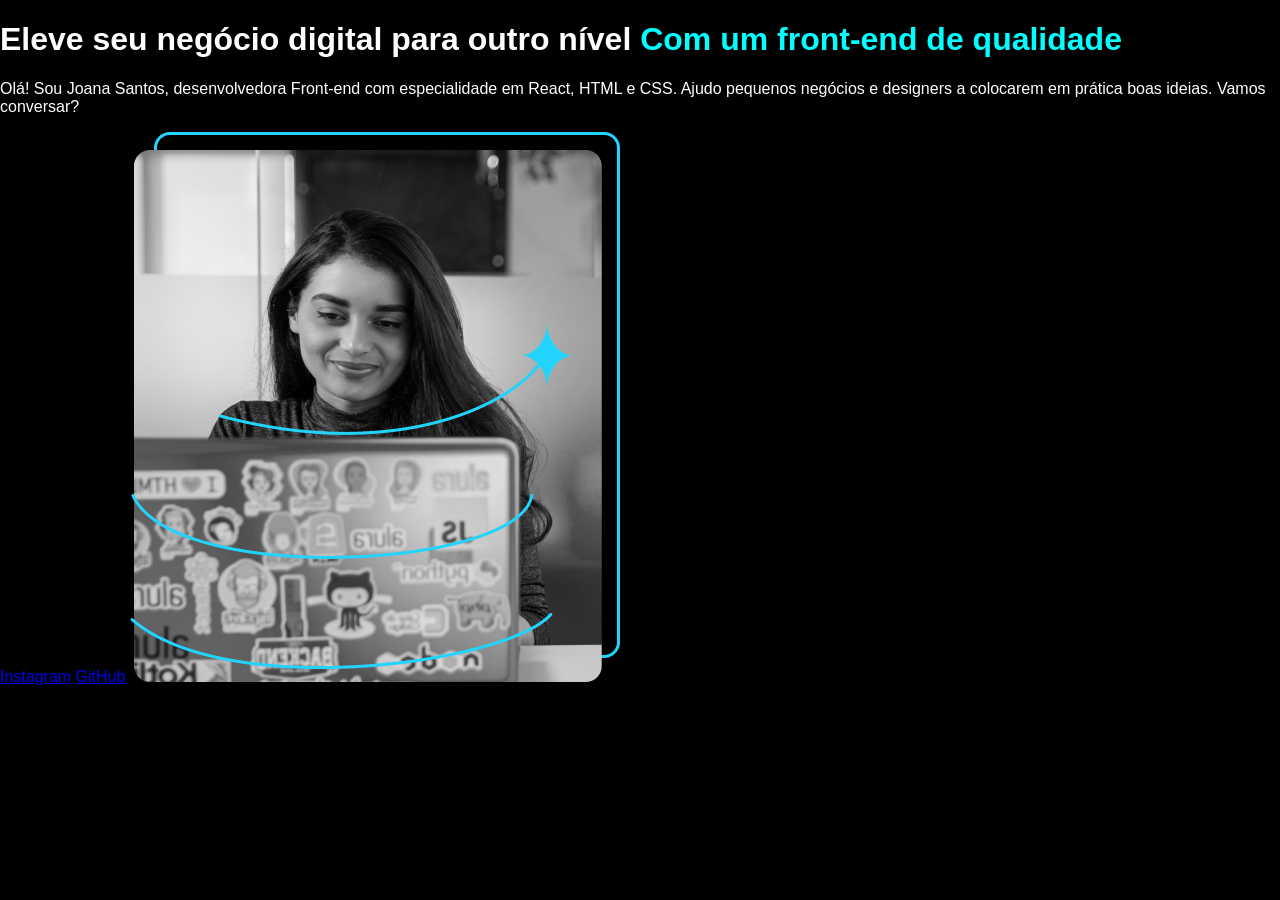
==== html-css/index.html @ adb92374 "oneCourse" ====
<!DOCTYPE html>
<html lang="en">

<head>
    <meta charset="UTF-8">
    <meta name="viewport" content="width=device-width, initial-scale=1.0">
    <title>Portifólio</title>
    <link rel="stylesheet" href="style.css">
</head>

<body>
    <header>

    </header>
    <main>
        <h1>Eleve seu negócio digital para outro nível
            <strong class="titulo-destaque">Com um front-end de qualidade</strong>
        </h1>
        <p>Olá! Sou Joana Santos, desenvolvedora
            Front-end com especialidade em React, HTML e
            CSS. Ajudo pequenos negócios e designers a
            colocarem em prática boas ideias. Vamos
            conversar?</p>
        <a href="https://instagram.com/rafaballerini">Instagram</a>
        <a href="https://github.com/guilhermeonrails">GitHub</a>
        <img src="assets/dev-1.png" alt="Foto da Joana Santos programando">
    </main>
    <footer></footer>
</body>

</html>
---- html-css/style.css ----
body {
    font-family: Arial, sans-serif;
    margin: 0;
    padding: 0;
    background-color: black; 
   color: white;
}
strong {
    color: #00ffff;
}

.titulo-destaque{
    color: #00ffff;   
}
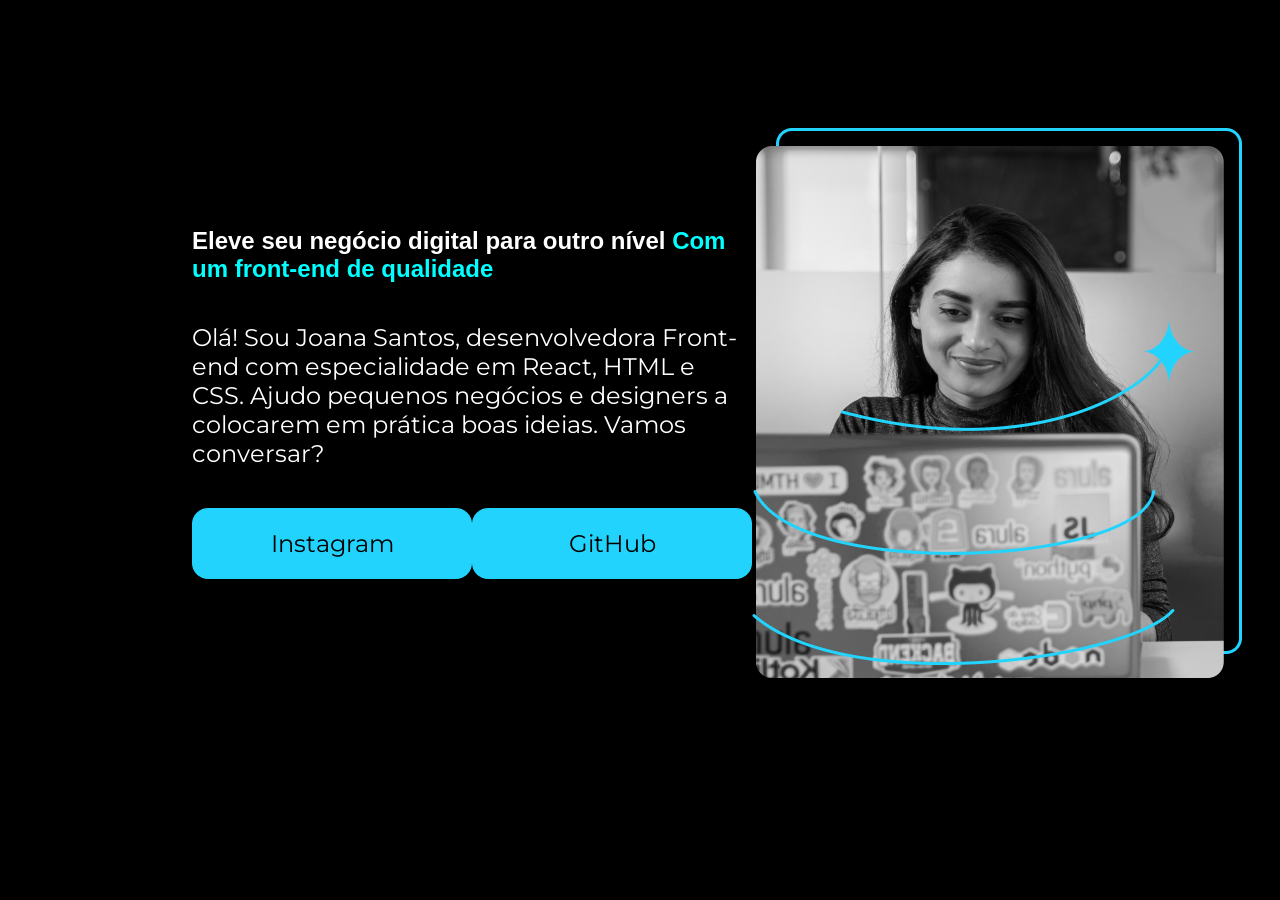
==== commit 17500284: "project flexbox" ====
--- a/html-css/index.html
+++ b/html-css/index.html
@@ -6,23 +6,27 @@
     <meta name="viewport" content="width=device-width, initial-scale=1.0">
     <title>Portifólio</title>
     <link rel="stylesheet" href="style.css">
+
 </head>
 
 <body>
     <header>
-
     </header>
-    <main>
-        <h1>Eleve seu negócio digital para outro nível
-            <strong class="titulo-destaque">Com um front-end de qualidade</strong>
-        </h1>
-        <p>Olá! Sou Joana Santos, desenvolvedora
-            Front-end com especialidade em React, HTML e
-            CSS. Ajudo pequenos negócios e designers a
-            colocarem em prática boas ideias. Vamos
-            conversar?</p>
-        <a href="https://instagram.com/rafaballerini">Instagram</a>
-        <a href="https://github.com/guilhermeonrails">GitHub</a>
+    <main class="apresentacao">
+        <section class="apresentacao__conteudo">
+            <h1 class="apresentacao_conteudo__titulo">Eleve seu negócio digital para outro nível
+                <strong class="titulo-destaque">Com um front-end de qualidade</strong>
+            </h1>
+            <p class="apresentacao__conteudo__paragrafo">Olá! Sou Joana Santos, desenvolvedora
+                Front-end com especialidade em React, HTML e
+                CSS. Ajudo pequenos negócios e designers a
+                colocarem em prática boas ideias. Vamos
+                conversar?</p>
+            <div class="apresentacao__links">
+                <a class="apresentacao__links__link" href="https://instagram.com/rafaballerini">Instagram</a>
+                <a class="apresentacao__links__link" href="https://github.com/guilhermeonrails">GitHub</a>
+            </div>
+        </section>
         <img src="assets/dev-1.png" alt="Foto da Joana Santos programando">
     </main>
     <footer></footer>
--- a/html-css/style.css
+++ b/html-css/style.css
@@ -1,7 +1,15 @@
+@import url('https://fonts.googleapis.com/css2?family=Krona+One&display=swap');
+@import url('https://fonts.googleapis.com/css2?family=Montserrat:ital,wght@0,100..900;1,100..900&display=swap');
+
+* {
+    margin: 0;
+    padding: 0;
+}
 body {
     font-family: Arial, sans-serif;
     margin: 0;
     padding: 0;
+    box-sizing: border-box;
     background-color: black; 
    color: white;
 }
@@ -11,4 +19,42 @@
 
 .titulo-destaque{
     color: #00ffff;   
+}
+.apresentacao{
+    margin: 10% 15%;
+    display: flex;
+    align-items: center;
+    justify-content: space-between;
+
+}
+.apresentacao__conteudo{
+    width: 615px;
+    display: flex;
+    flex-direction: column;
+    gap: 40px;
+
+}
+.apresentacao__conteudo__titulo{
+   font-family: "Krona One", sans-serif;
+    font-size: 36px;
+}
+.apresentacao__conteudo__paragrafo{
+    font-size: 24px;
+   font-family: "Montserrat", sans-serif;
+   font-weight: 400;
+}
+.apresentacao__links{
+    display: flex;
+    justify-content: space-between;
+}
+.apresentacao__links__link{
+    background-color: #22d4fd;
+    color: black;
+    width: 280px;
+    text-align: center;
+    border-radius: 16px;
+    font-size: 24px;
+    padding: 21px 0 ;
+    text-decoration: none;
+   font-family: "Montserrat", sans-serif;
 }
